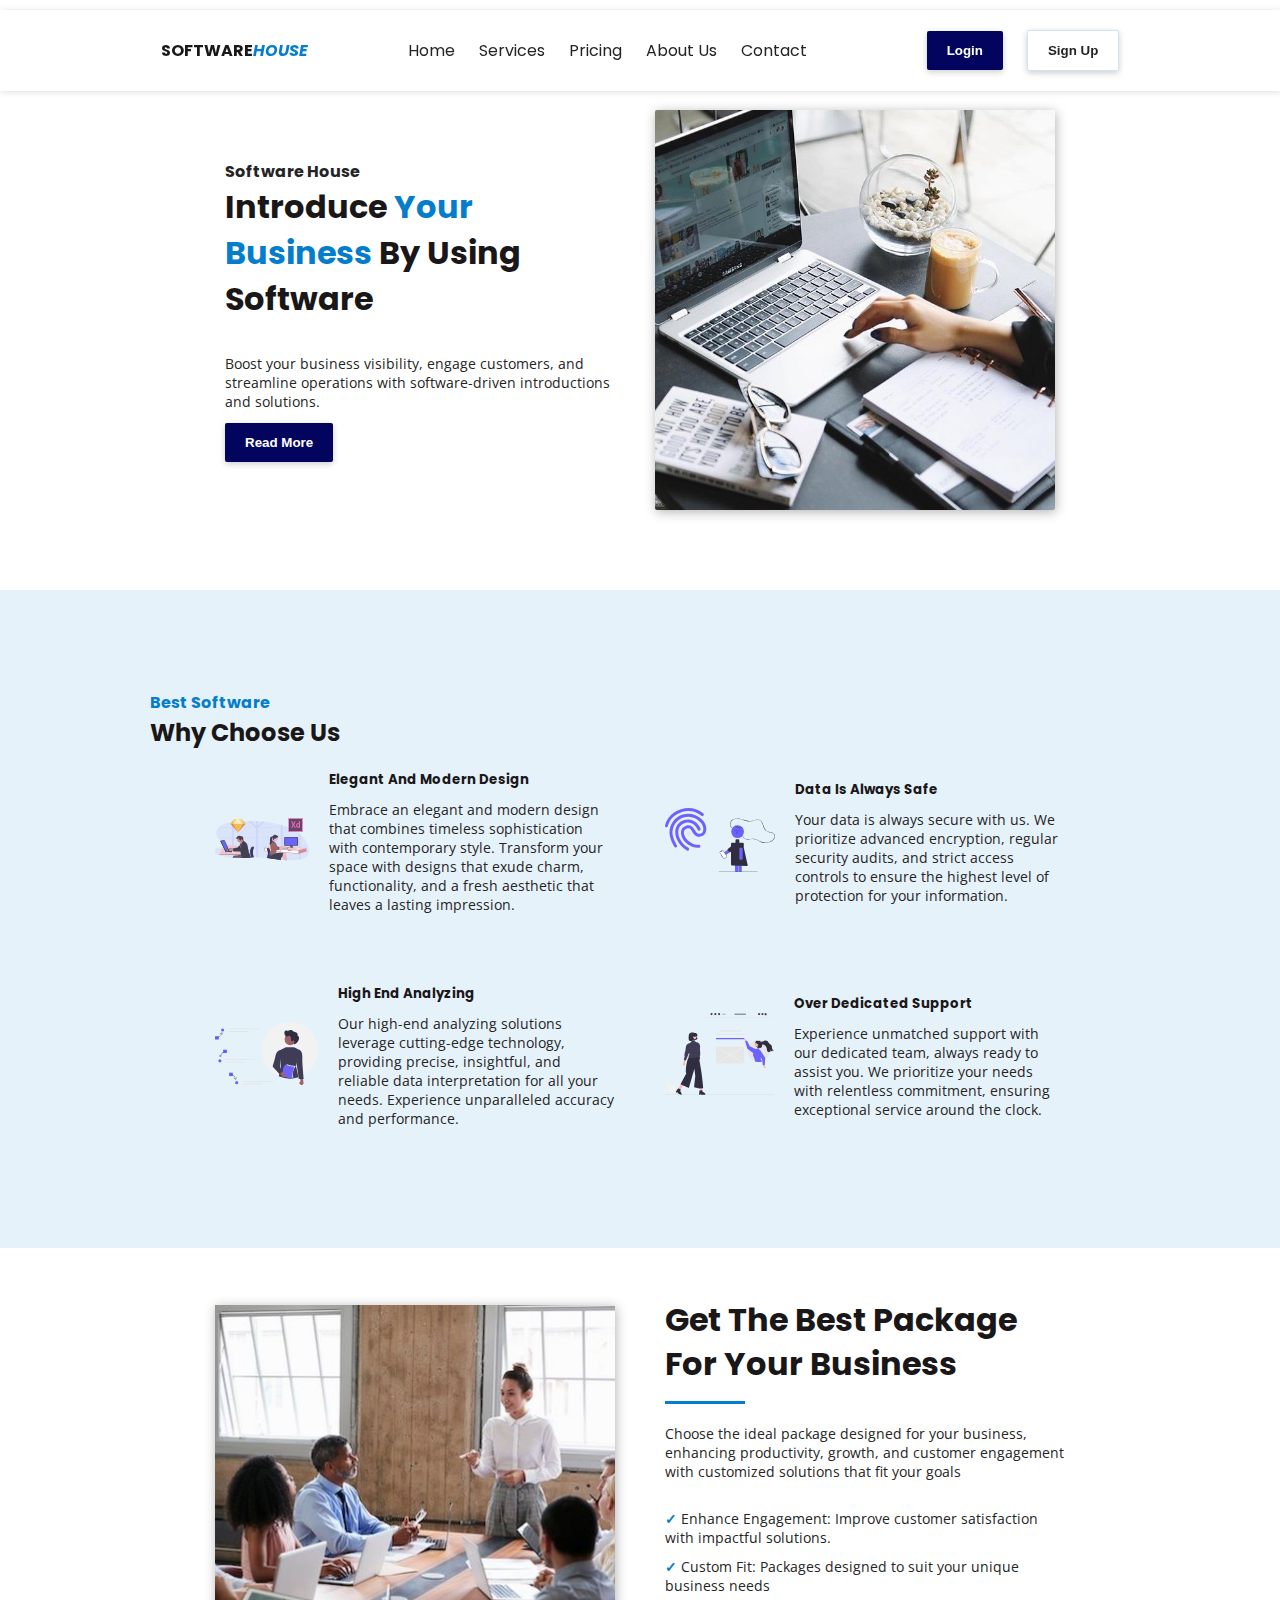
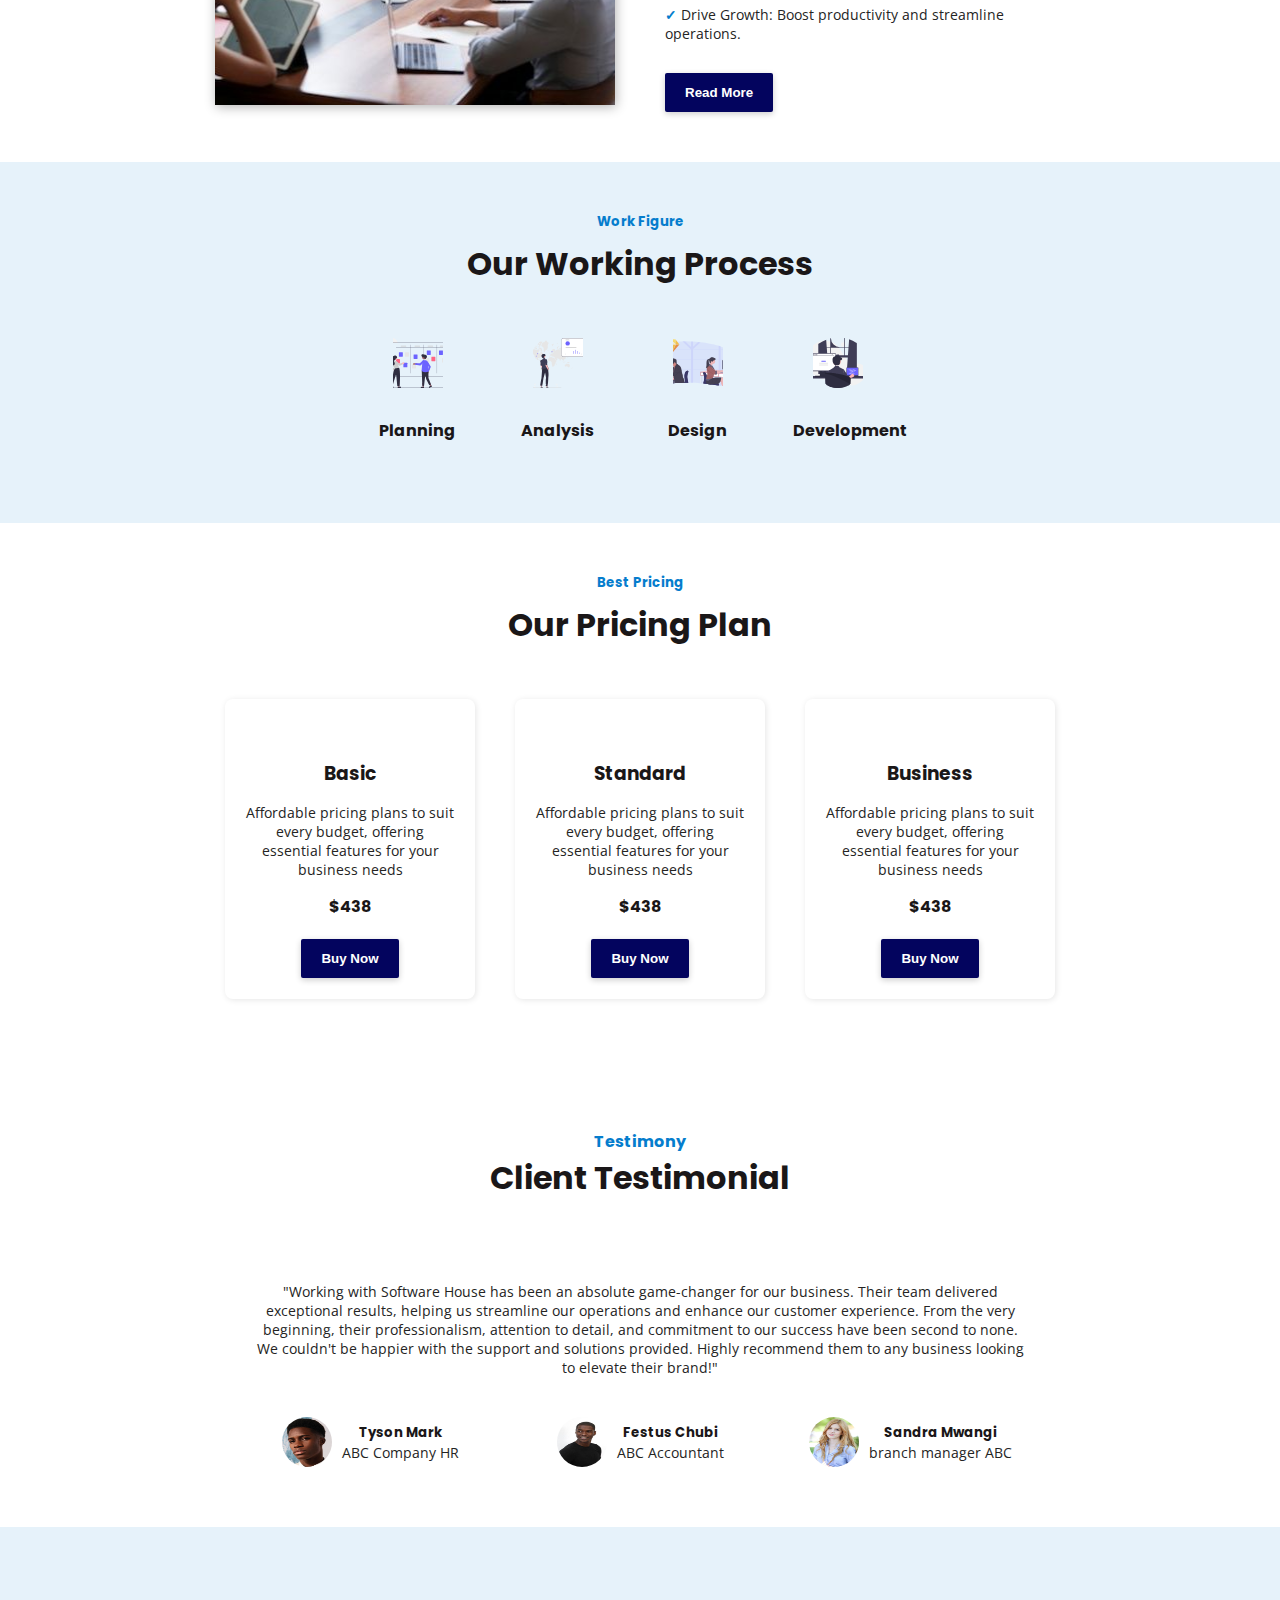
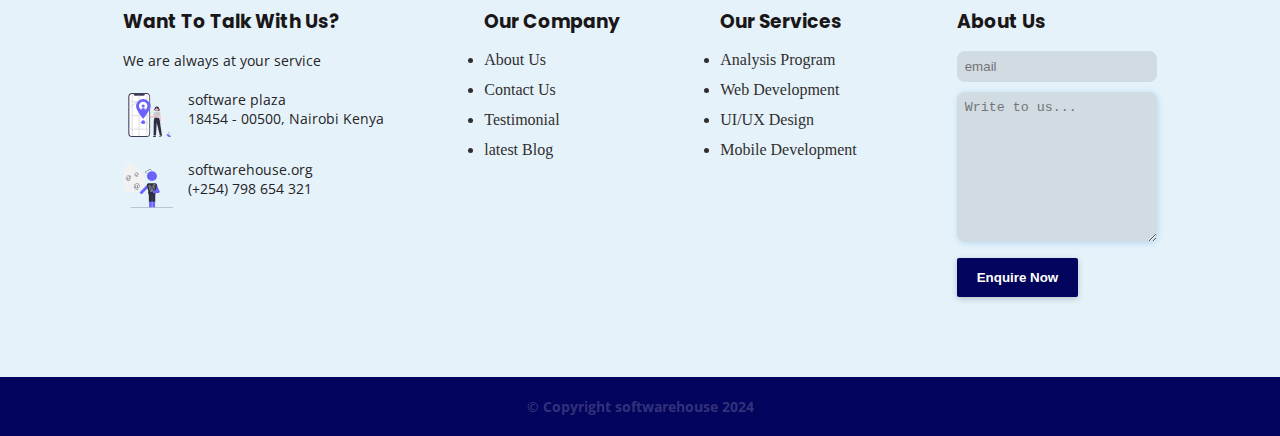
==== index.html @ 7b742cba "business landing page design" ====
<!DOCTYPE html>
<html lang="en">
<head>
    <meta charset="UTF-8">
    <meta name="viewport" content="width=device-width, initial-scale=1.0">
    <title>Business website</title>
    <link rel="stylesheet" href="styles.css">
    <source src="./javascript.js" defer type="">

</head>
<body>
    <!-- hero section -->

     <section>
        <div class="hero">
            <header>
                <div class="logo">
                    <h4>software<span>house</span></h4>
                </div>
                <nav>
                    <ul>
                        <li><a href="index.html">home</a></li>
                        <li><a href="services.html">services</a></li>
                        <li><a href="pricing.html">pricing</a></li>
                        <li><a href="about.html">about us</a></li>
                        <li><a href="contact.html">contact</a></li>
                    </ul>
                </nav>
                <div class="register-btn">
                    <button class="login">login</button>
                    <button class="signup">sign up</button>
                </div>
             </header>
            <div class="hero-content">
                <div class="hero-text">
                    <h4>software house</h4>
                    <h1>introduce <span>your business</span> by using software</h1>
                    <p>Boost your business visibility, engage customers, and streamline operations with software-driven introductions and solutions.</p>
                    <button id="hero-btn">Read more</button>

                </div>
                <div class="hero-image">
                    <img src="./images/download (6).jpg" alt="">
                </div>
            </div>
        </div>
     </section>
     <!-- section two -->
      <section>
        <div class="best-softwares">
            <h4>best software</h4>
            <h2>why choose us</h2>
            <div class="services">
                <div class="service-card">
                    <div class="service-card-icon">
                      <img src="./images/undraw_design_tools_-42-tf.svg" alt="">  
                    </div>
                    <div class="service-card-text">
                        <h5>elegant and modern design</h5>
                        <p>Embrace an elegant and modern design that combines timeless sophistication with contemporary style. Transform your space with designs that exude charm, functionality, and a fresh aesthetic that leaves a lasting impression.</p>
                    </div>
                </div>

                <div class="service-card">
                    <div class="service-card-icon">
                        <img src="./images/undraw_fingerprint_re_uf3f.svg" alt="">
                    </div>
                    <div class="service-card-text">
                        <h5>data is always safe</h5>
                        <p>Your data is always secure with us. We prioritize advanced encryption, regular security audits, and strict access controls to ensure the highest level of protection for your information.</p>
                    </div>
                </div>

                <div class="service-card">
                    <div class="service-card-icon">
                        <img src="./images/undraw_detailed_analysis_re_tk6j.svg" alt="">
                    </div>
                    <div class="service-card-text">
                        <h5>high end analyzing</h5>
                        <p>Our high-end analyzing solutions leverage cutting-edge technology, providing precise, insightful, and reliable data interpretation for all your needs. Experience unparalleled accuracy and performance.</p>
                    </div>
                </div>

                <div class="service-card">
                    <div class="service-card-icon">
                        <img src="./images/undraw_instant_support_re_s7un.svg" alt="">
                    </div>
                    <div class="service-card-text">
                        <h5>over dedicated support</h5>
                        <p>Experience unmatched support with our dedicated team, always ready to assist you. We prioritize your needs with relentless commitment, ensuring exceptional service around the clock.</p>
                    </div>
                </div>

                
            </div>
        </div>
      </section>
<!-- section three -->
 <section>
    <div class="packages">
        <div class="packages-image">
            <img src="./images/download (4).jpg" alt="">
        </div>
        <div class="package-content">
            <h1>get the best package for your business</h1>
            <div class="line"></div>
            <p>Choose the ideal package designed for your business, enhancing productivity, growth, and customer engagement with customized solutions that fit your goals</p><br>
            <p> <span>&#10003;</span> Enhance Engagement: Improve customer satisfaction with impactful solutions.</p>
            <p> <span>&#10003;</span> Custom Fit: Packages designed to suit your unique business needs</p>
            <p> <span>&#10003;</span> Drive Growth: Boost productivity and streamline operations.</p>
            <button id="hero-btn"class="packages-btn">Read more</button>
        </div>
    </div>
 </section>
 <!-- section four -->
  <section>
    <div class="work">
        <h5>work figure</h5>
        <h1>our working process</h1>
        <div class="work-process-steps">
            <div class="process1">
                <div class="process-img">
                    <img src="./images/undraw_scrum_board_re_wk7v.svg" alt="">
                </div>
                <h4>planning</h4>
            </div>
            <div class="process1">
                <div class="process-img">
                    <img src="./images/undraw_real_time_analytics_re_yliv.svg"  alt="">
                </div>
                <h4>analysis</h4>
            </div>
            <div class="process1">
                <div class="process-img">
                    <img src="./images/undraw_design_tools_-42-tf.svg" alt="">
                </div>
                <h4>design</h4>
            </div>
            <div class="process1">
                <div class="process-img">
                    <img src="./images/undraw_programming_re_kg9v.svg" alt="">
                </div>
                <h4>development</h4>
            </div>
            
        </div>
    </div>
  </section>
  <!-- section five -->
   <section id="pricing.html">
    <div class="price-plan">
        <h5>best pricing</h5>
        <h1>our pricing plan</h1>
        <div class="price-cards-container">
            <div class="card-content">
                <div class="price-card">
                    <h3>basic</h3>
                    <p>Affordable pricing plans to suit every budget, offering essential features for your business needs</p>
                    <h4>$438</h4>
                    <button id="hero-btn"class="price-btn">buy now</button>
                </div>
                <div class="price-card">
                    <h3>standard</h3>
                    <p>Affordable pricing plans to suit every budget, offering essential features for your business needs</p>
                    <h4>$438</h4>
                    <button id="hero-btn"class="price-btn">buy now</button>
                </div>
                <div class="price-card">
                    <h3>business</h3>
                    <p>Affordable pricing plans to suit every budget, offering essential features for your business needs</p>
                    <h4>$438</h4>
                    <button id="hero-btn"class="price-btn">buy now</button>
                </div>
            
            </div>
            
        </div>        
    </div>
   </section>
   <!-- testimonial section -->
    <section>
        <div class="testimonial-container">
            <h4>testimony</h4>
            <h1>client testimonial</h1>
            <div class="testimonial-content">
                <div class="testimonial-content-text">
                    <p>"Working with Software House has been an absolute game-changer for our business. Their team delivered exceptional results, helping us streamline our operations and enhance our customer experience. From the very beginning, their professionalism, attention to detail, and commitment to our success have been second to none. We couldn't be happier with the support and solutions provided. Highly recommend them to any business looking to elevate their brand!"</p>
                </div>
            </div>
            
            <div class="clients">
                <div class="client-info">
                    <div class="client-image">
                        <img src="./images/Straus Inspiration.jpg" alt="">
                    </div>
                    <div class="client-info-text">
                        <h5>tyson mark</h5>
                    <p>ABC Company HR</p>
                    </div>
                </div>

                <div class="client-info">
                    <div class="client-image">
                        <img src="./images/Jasper Lovell.jpg" alt="">
                    </div>
                    <div class="client-info-text">
                        <h5>festus chubi</h5>
                    <p>ABC Accountant</p>
                    </div>
                </div>

                <div class="client-info">
                    <div class="client-image">
                        <img src="./images/Photographer captures portraits of more than 130 redheads.jpg" alt="">
                    </div>
                    <div class="client-info-text">
                        <h5>Sandra mwangi</h5>
                    <p>branch manager ABC</p>
                    </div>
                </div>
            </div>
        </div>
    </section>
    <!-- footer -->
     <section>
        <div class="footer">
            <div class="footer-contact">
                <h3>want to talk with us?</h3>
                <p>We are always at your service</p>
                <div class="footer-icon">
                    <div class="icon-img">
                        <img src="./images/undraw_my_location_re_r52x.svg" alt="">
                    </div>
                    <div class="icon-text">
                        <p>software plaza</p>
                    <p>18454 - 00500, Nairobi Kenya</p>
                    </div>
                </div>
                <div class="footer-icon">
                    <div class="icon-img">
                        <img src="./images/undraw_email_capture_re_b5ys.svg" alt="">
                    </div>
                    <div class="icon-text">
                        <p>softwarehouse.org</p>
                    <p>(+254) 798 654 321</p>
                    </div>
                </div>
            </div>

            <div class="company">
                <h3>Our Company</h3>
                <li>About Us</li>
                <li>Contact Us</li>
                <li>Testimonial</li>
                <li>latest Blog</li>
            </div>
            <div class="footer-services">
                <h3>our services</h3>
                <li>Analysis Program</li>
                <li>Web Development</li>
                <li>UI/UX Design</li>
                <li>Mobile Development</li>
            </div>
            <div class="footer-about">
                <h3>About Us</h3>
                <input type="email" name="email" id="" placeholder="email"><br>
                <textarea name="message" id="message" cols="4" placeholder="Write to us..."></textarea><br>
                <button class="footer-btn">enquire now</button>
            </div>
        </div>
        <div class="copy-right">
            <p>&#169; Copyright softwarehouse 2024</p>
        </div>
     </section>
</body>
</html>
---- styles.css ----
@import url('https://fonts.googleapis.com/css2?family=Kumbh+Sans:wght@100..900&family=League+Gothic&family=Poppins:ital,wght@0,100;0,200;0,300;0,400;0,500;0,600;0,700;0,800;0,900;1,100;1,200;1,300;1,400;1,500;1,600;1,700;1,800;1,900&display=swap');
@import url('https://fonts.googleapis.com/css2?family=Kumbh+Sans:wght@100..900&family=League+Gothic&family=Open+Sans:ital,wght@0,300..800;1,300..800&family=Poppins:ital,wght@0,100;0,200;0,300;0,400;0,500;0,600;0,700;0,800;0,900;1,100;1,200;1,300;1,400;1,500;1,600;1,700;1,800;1,900&display=swap');
*{
    margin: 0;
    padding: 0;
    box-sizing: border-box;
    scroll-behavior: smooth;
}
h1, h2, h3, h4, h5, h6{
    font-family: "Poppins", sans-serif;
    color: #1a1718;
    text-transform: capitalize;
    /* color: #057dcd; */
}
button{
    background-color: #03045e;
    cursor: pointer;
}
p{
    font-family: "Open Sans", sans-serif;
    color: #242424;
    font-size: 14px;
}
header{
    width: 100%;
    background-color:white;
    display: flex;
    align-items: center;
    justify-content: center;
    gap: 100px;
    padding: 20px 0;
    box-shadow: 1px 1px 6px rgba(141, 141, 143, 0.3);
    position: fixed;
}
nav ul li{
    list-style-type:none;
    display: inline-block;
    margin-right: 20px;
    cursor: pointer;
}
nav ul li a{
    text-decoration: none;
    text-transform: capitalize;
    /* font-weight: bold; */
    font-family: "Poppins", sans-serif;
    color: #242424;
    position: relative;
}
nav a::after{
    content: "";
    width: 0;
    height: 2px;
    background-color: #057dcd;
    position: absolute;
    left: 0;
    bottom: -2px;
}
nav ul li a:hover::after{
    width: 100%;
    transition: all .2s ease-in-out;
}

.logo h4{
    text-transform: uppercase;
}
.logo span{
    font-style: italic;
}
.login{
    margin-right: 20px;
}
.signup{
    background: transparent;
    color: #242424;
    border: 1px solid rgba(5, 125, 205,.2);
}
.signup:hover{
    color: whitesmoke;
}
.hero{
    width: 100%;
    padding-top: 10px;
    padding-bottom: 30px;
}
.hero-content{
    display: flex;
    align-items: center;
    justify-content: center;
    gap: 30px;
    flex-wrap: wrap;
    margin-top: 100px;
    /* border: 2px solid red; */
}
.hero-text{
    width: 400px;
}
.hero-image{
    width: 400px;
    height: 400px;
    border-radius: 2px;
    box-shadow: 1px 2px 12px rgba(0,0,0,.3);
}
.hero-image img{
    width: 100%;
    height: 100%;
    object-fit: cover;
    display: block;
    border-radius: 2px;
}
.hero-text h4{
    text-transform: capitalize;
    font-weight: bold;
    color: #242424;
}
.hero-text h1{
    font-size: 32px;
    margin-bottom: 32px;
    line-height: 46px;
}
.hero-text p{
    margin-bottom: 12px;
    
}
button{
    padding: 12px 20px;
    border: none;
    color: white;
    font-weight: bold;
    text-transform: capitalize;
    border-radius: 2px;
    box-shadow: 0px 2px 6px rgba(0,0,0,.2);
    transition: all .4s ease-out;
}
button:hover{
    background-color: #060892;
}
.best-softwares{
    width: 100%;
    padding: 100px 0;
    margin: 50px 0;
    /* border: 2px solid red; */
    background-color:rgba(5, 125, 205,.1);
    
}
.best-softwares h4{
    color: #057dcd;
    margin-left: 150px;
}
.best-softwares h2{
    margin-left: 150px;
}
.services{
    margin-top: 20px;
    display: flex;
    align-items: center;
    justify-content: center;
    flex-wrap: wrap;
    gap: 50px;
}
.service-card-icon{
    width: 500px;

}
.service-card-icon img{
    width: 100%;
}
.service-card{
    display: flex;
    align-items:center;
    justify-content: center;
    gap: 20px;
    width: 400px;
    margin-bottom: 20px;
}
.service-card-text h5{
    margin-bottom: 10px;
} 
.packages{
    display: flex;
    align-items: center;
    justify-content: center;
    gap: 50px;
    flex-wrap: wrap;
    margin-top: 50px;
    padding-bottom: 50px;
}
.packages-image{
    width: 400px;
    height: 400px;
    border-radius: 2px;
    box-shadow: 1px 2px 12px rgba(0,0,0,.3);
}
.packages-image img{
    width: 100%;
    height: 100%;
    object-fit: cover;
}
.package-content{
    width: 400px;
}
.package-content h1{
    font-size: 32px;
    line-height: 44px;
    margin-bottom: 15px;
}
.line{
    width: 20%;
    height: 3px;
    background-color: #057dcd;
    margin-bottom: 20px;
}
.package-content p{
    margin-bottom: 10px;
}
span{
    color: #057dcd;
    font-weight: bold;
}
.packages-btn{
    margin-top: 20px;
}
.work{
    width: 100%;
    text-align: center;
    background-color:rgba(5, 125, 205,.1);
    padding: 50px 0;
    
}
.work h5{
    color: #057dcd;
    margin-bottom: 8px;
    
}
.process-img{
    width: 90px;
    height: 90px;
    /* border: 2px solid #057dcd; */
    border-radius: 50%;
    margin-bottom: 10px;
}
.process-img img{
    width: 100%;
    height: 100%;
    object-fit: cover;
    padding: 20px;
}   
.work-process-steps{
    display: flex;
    align-items: center;
    justify-content: center;
    gap: 50px;
    padding: 30px 0;
}
.price-plan{
    width: 100%;
     /* border: 2px solid #057dcd; */
    padding: 50px 0;
    text-align: center

}
.price-plan h5{
    color: #057dcd;
    margin-bottom: 8px;
}
.price-card{
    /* border: 2px solid red; */
    width: 250px;
    height: 300px;
    padding: 60px 20px;
    box-shadow: 1px 1px 6px rgba(0,0,0,.1);
    border-radius: 8px;
    cursor: pointer;
}
.price-card p{
    margin: 15px 0;
}
.price-card button{
    margin-top: 20px;
}
.card-content{
    display: flex;
    align-items: center;
    justify-content: center;
    gap: 40px;
    margin-top: 50px;
    flex-wrap: wrap;
}
.price-card:hover{
    box-shadow: 1px 1px 6px rgba(52, 164, 238,.3);
    transform: scale(1.1);
    transition: all .2s ease-in-out;
}

.testimonial-container{
    text-align: center;
    padding-top: 80px;
    margin-bottom: 50px;
}
.testimonial-content{
    display: flex;
    align-items: center;
    justify-content: center;
    margin-top: 50px;
    /* border: 2px solid red; */
}
.testimonial-content-text{
    width: 60%;
    padding: 30px 0;
}
.client-image{
    width: 50px;
    height: 50px;
    border-radius: 50%;
    /* border: 2px solid red; */
}
.client-image img{
    width: 100%;
    height: 100%;
    border-radius: 50%;
}
.client-info{
    width: 250px;
    display: flex;
    align-items: center;
    justify-content: center;
    gap: 10px;
    padding: 10px;
    cursor: pointer;
}
.client-info-text p{
    font-size: 14px;
}
.clients{
    display: flex;
    align-items: center;
    justify-content: center;
    gap: 20px;
}
.testimonial-container h4{
    color: #057dcd;
}

.icon-img{
    width: 50px;
    height: 50px;
}
.icon-img img{
    width: 100%;
    height: 100%;
}
.footer-icon{
    display: flex;
    align-items: start;
    gap: 15px;
    margin-top: 20px;
}
.footer{
    display: flex;
    justify-content: center;
    gap: 100px;
    margin-top: 50px;
    background-color:rgba(5, 125, 205,.1);
    padding: 80px 0;
    flex-wrap: wrap;
}
.copy-right{
    width: 100%;
    padding: 20px;
    display: flex;
    align-items: center;
    justify-content: center;
    background-color: #03045e;
    
}
.copy-right p{
    color: rgb(245, 245, 245,.2);
    font-weight: bold;
}
.footer h3{
    margin-bottom: 15px;
}
.footer-about input{
    padding: 8px;
    width: 200px;
    margin-bottom: 10px;
    background-color: rgba(17, 17, 17,.1);
    border: none;
    border-radius: 8px;
}
.footer-about textarea{
    width: 200px;
    height: 150px;
    border-radius: 8px;
    background-color: rgba(17, 17, 17,.1);
    box-shadow: 1px 1px 6px rgba(52, 164, 238,.3);
    border: none;
    padding: 8px;
    margin-bottom: 12px;
}
.footer li{
    color: #302f2f;
    margin-bottom: 12px;
}
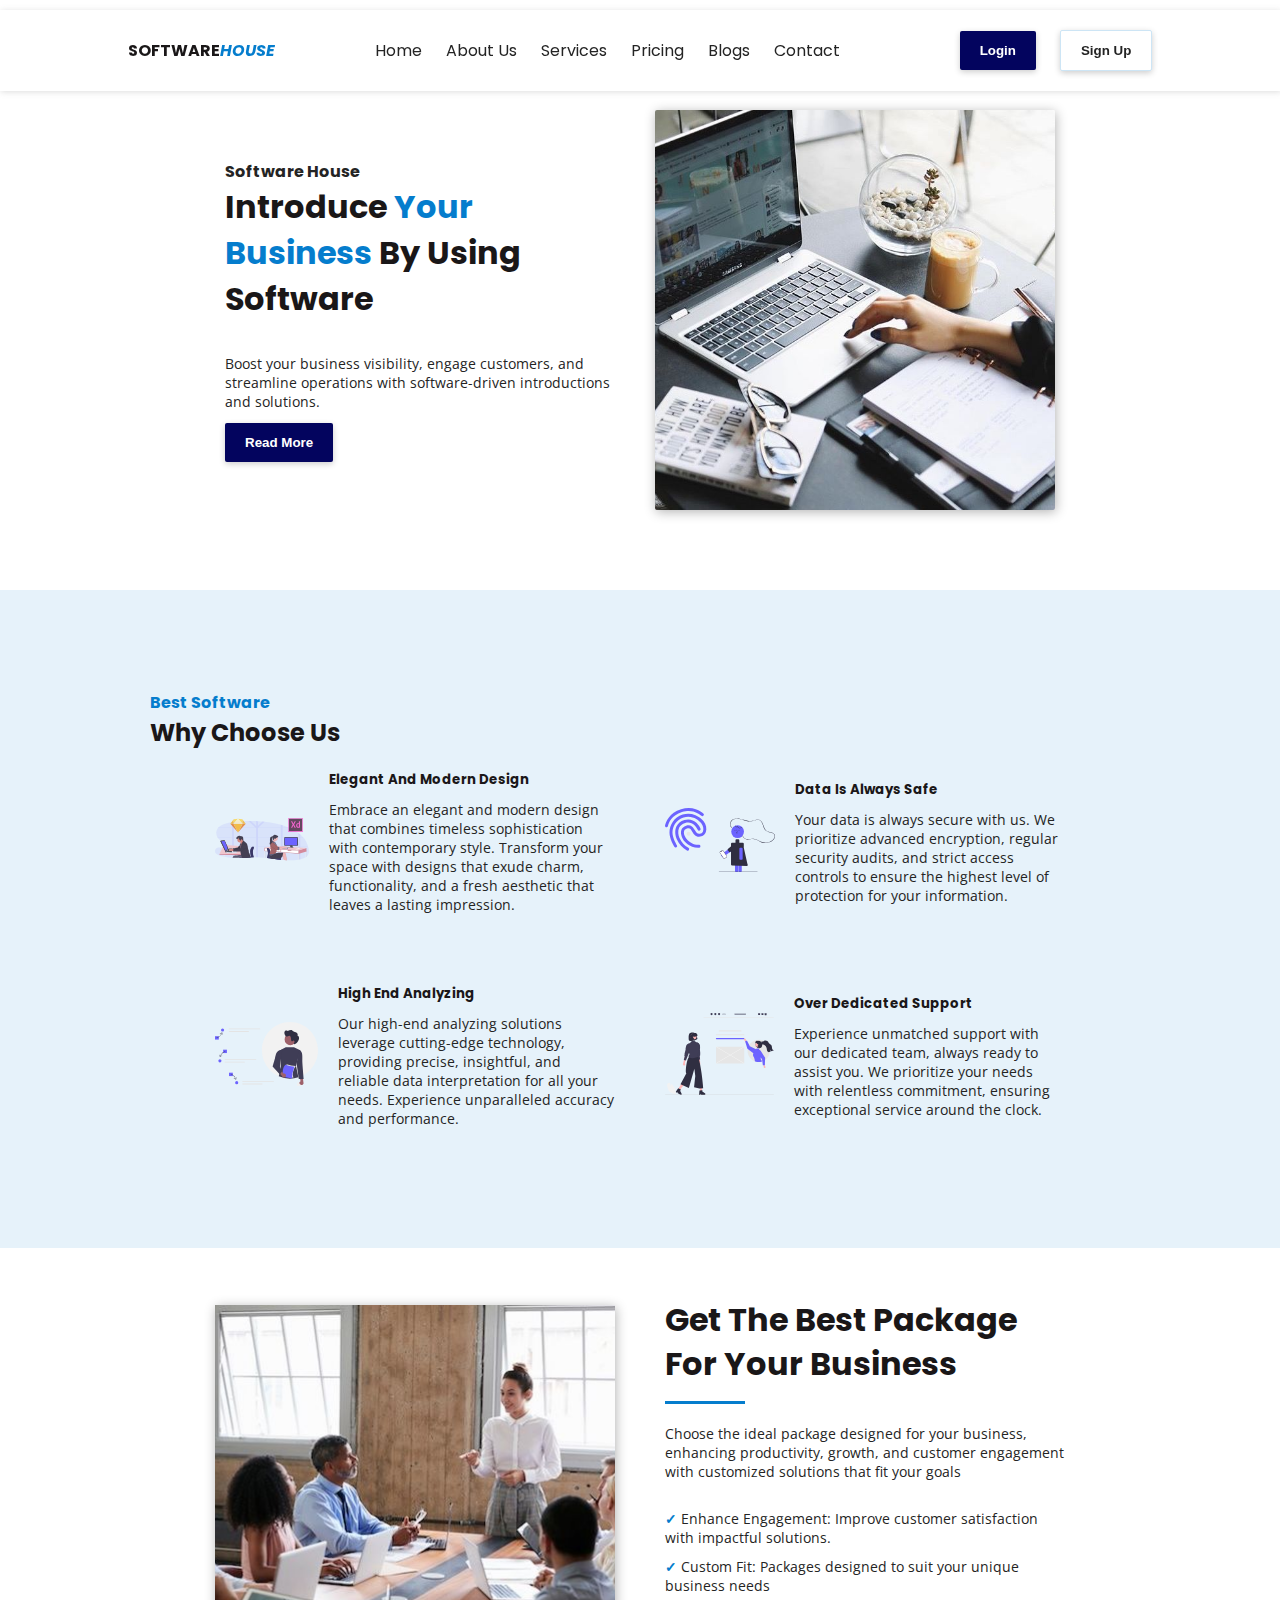
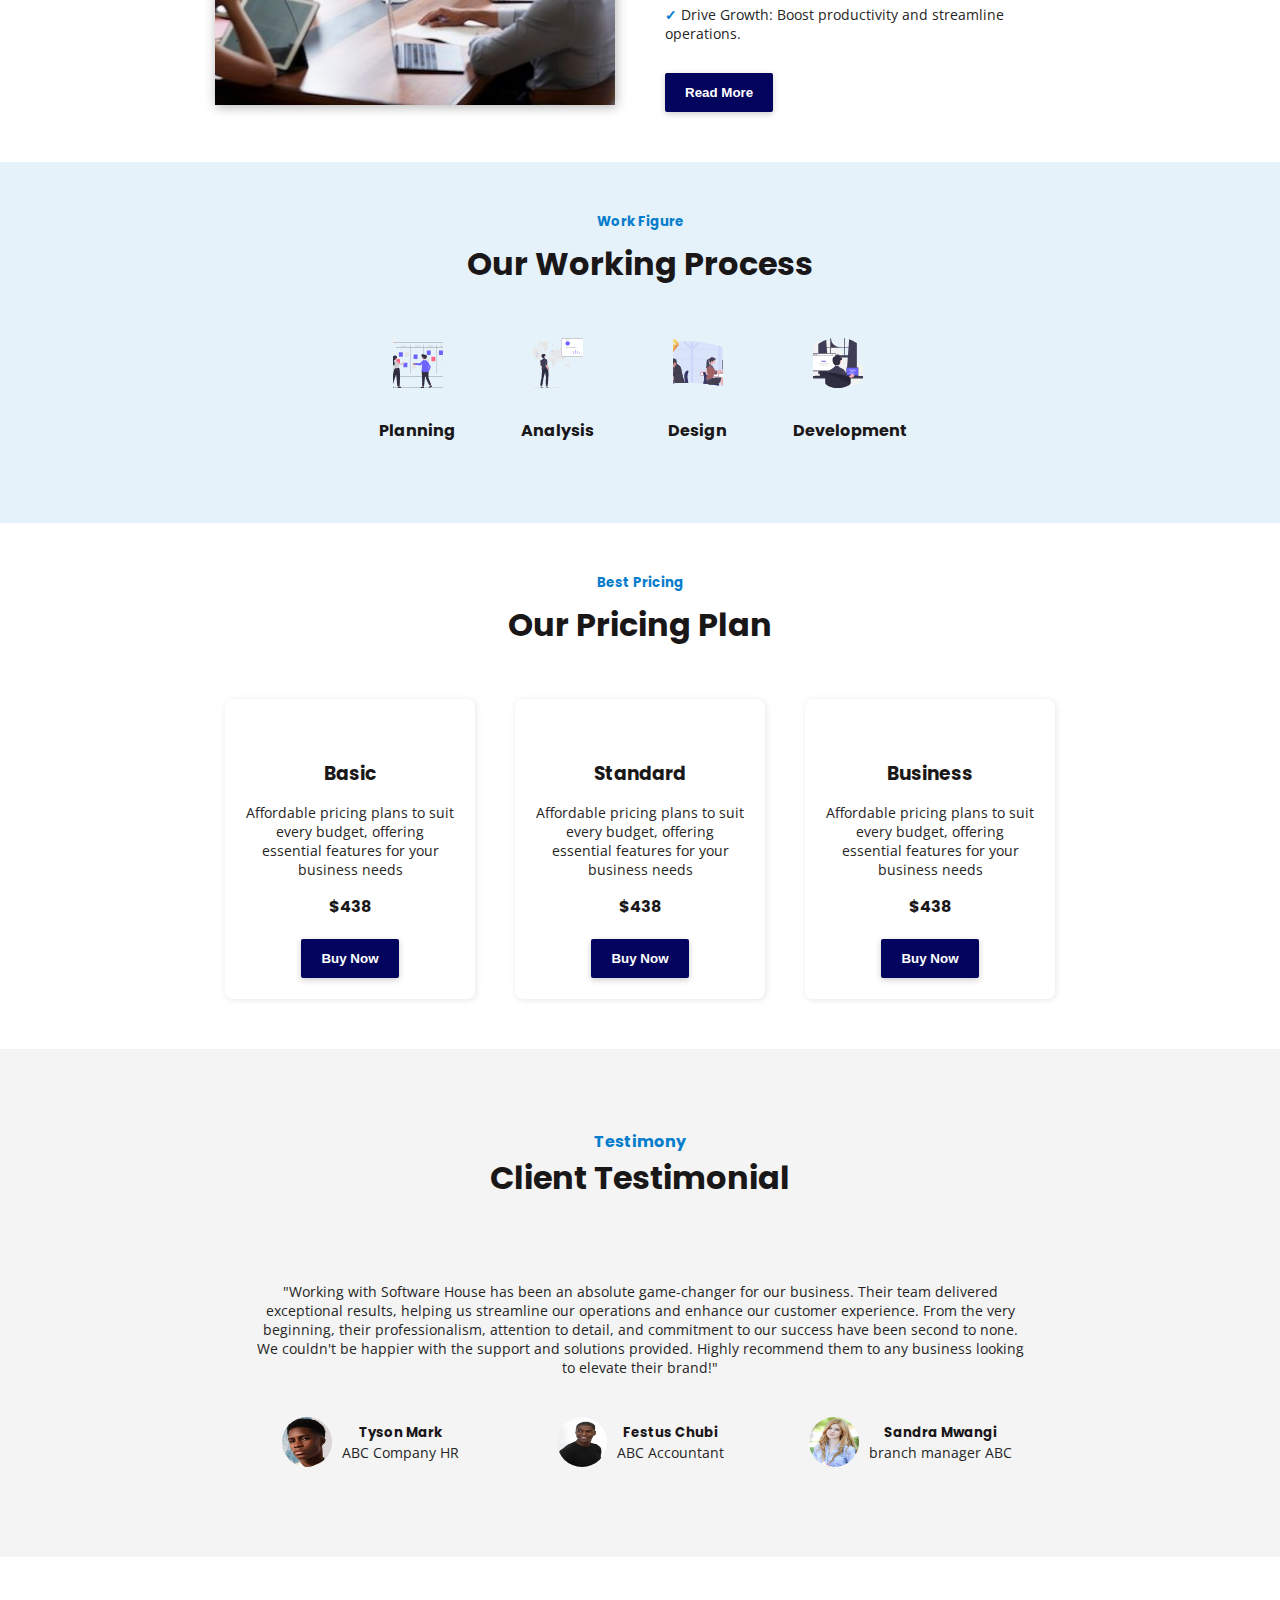
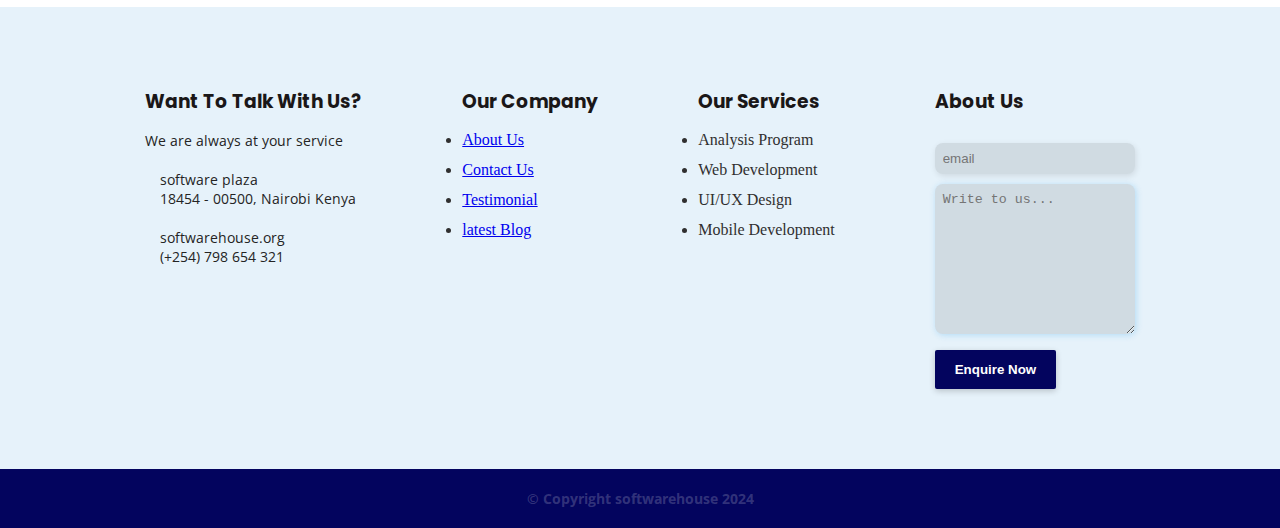
==== commit c990371b: "added a contact page and also a blog page" ====
--- a/index.html
+++ b/index.html
@@ -6,6 +6,7 @@
     <title>Business website</title>
     <link rel="stylesheet" href="styles.css">
     <source src="./javascript.js" defer type="">
+    <link rel="stylesheet" href="https://cdnjs.cloudflare.com/ajax/libs/font-awesome/6.6.0/css/all.min.css" integrity="sha512-Kc323vGBEqzTmouAECnVceyQqyqdsSiqLQISBL29aUW4U/M7pSPA/gEUZQqv1cwx4OnYxTxve5UMg5GT6L4JJg==" crossorigin="anonymous" referrerpolicy="no-referrer" />
 
 </head>
 <body>
@@ -20,9 +21,10 @@
                 <nav>
                     <ul>
                         <li><a href="index.html">home</a></li>
+                        <li><a href="about.html">about us</a></li>
                         <li><a href="services.html">services</a></li>
                         <li><a href="pricing.html">pricing</a></li>
-                        <li><a href="about.html">about us</a></li>
+                        <li><a href="blog.html">blogs</a></li>
                         <li><a href="contact.html">contact</a></li>
                     </ul>
                 </nav>
@@ -228,18 +230,14 @@
                 <h3>want to talk with us?</h3>
                 <p>We are always at your service</p>
                 <div class="footer-icon">
-                    <div class="icon-img">
-                        <img src="./images/undraw_my_location_re_r52x.svg" alt="">
-                    </div>
+                    <i class="fa-solid fa-location-dot"></i>
                     <div class="icon-text">
                         <p>software plaza</p>
                     <p>18454 - 00500, Nairobi Kenya</p>
                     </div>
                 </div>
                 <div class="footer-icon">
-                    <div class="icon-img">
-                        <img src="./images/undraw_email_capture_re_b5ys.svg" alt="">
-                    </div>
+                    <i class="fa-solid fa-phone"></i>
                     <div class="icon-text">
                         <p>softwarehouse.org</p>
                     <p>(+254) 798 654 321</p>
@@ -249,10 +247,10 @@
 
             <div class="company">
                 <h3>Our Company</h3>
-                <li>About Us</li>
-                <li>Contact Us</li>
-                <li>Testimonial</li>
-                <li>latest Blog</li>
+                <li><a href="about.html">About Us</a></li>
+                <li><a href="contact.html">Contact Us</a></li>
+                <li><a href="#">Testimonial</a></li>
+                <li><a href="blog.html">latest Blog</a></li>
             </div>
             <div class="footer-services">
                 <h3>our services</h3>
--- a/styles.css
+++ b/styles.css
@@ -293,15 +293,17 @@
 
 .testimonial-container{
     text-align: center;
-    padding-top: 80px;
+    padding: 80px 0;
     margin-bottom: 50px;
+     /* border: 2px solid red; */
+     background-color: #f4f4f4;
 }
 .testimonial-content{
     display: flex;
     align-items: center;
     justify-content: center;
     margin-top: 50px;
-    /* border: 2px solid red; */
+   
 }
 .testimonial-content-text{
     width: 60%;
@@ -335,19 +337,12 @@
     align-items: center;
     justify-content: center;
     gap: 20px;
+
 }
 .testimonial-container h4{
     color: #057dcd;
 }
 
-.icon-img{
-    width: 50px;
-    height: 50px;
-}
-.icon-img img{
-    width: 100%;
-    height: 100%;
-}
 .footer-icon{
     display: flex;
     align-items: start;
@@ -358,7 +353,6 @@
     display: flex;
     justify-content: center;
     gap: 100px;
-    margin-top: 50px;
     background-color:rgba(5, 125, 205,.1);
     padding: 80px 0;
     flex-wrap: wrap;
@@ -400,4 +394,161 @@
 .footer li{
     color: #302f2f;
     margin-bottom: 12px;
+}
+
+
+/* contact page styling */
+.contact, .blog{
+    width: 100%;
+    height: 300px;
+    text-align: center;
+    padding-top: 150px;
+    background: linear-gradient(rgba(0,0,0,.6),rgba(0,0,0,.9)),url(./images/download\ \(6\).jpg) no-repeat;
+    background-position: center;
+    background-size: cover;
+}
+.contact h1, .blog h1{
+    color: whitesmoke;
+    font-size: 48px;
+    text-transform: capitalize;
+}
+.contact-container{
+    display: flex;
+    align-items: center;
+    justify-content: center;
+    gap: 60px;
+    padding: 100px 0;
+}
+.contact-form{
+    width: 400px;
+    /* border: 2px solid red; */
+    padding: 20px;
+    background-color:rgba(52, 164, 238,.3);
+    border-radius: 8px;
+    box-shadow: 1px 2px 6px rgba(0,0,0,.1);
+}
+label{
+    text-transform: capitalize;
+    color: #302f2f;
+
+}
+input{
+    width: 100%;
+    padding: 8px 10px;
+    border-radius: 5px;
+    outline: none;
+    border: none;
+    box-shadow: 1px 2px 6px rgba(0,0,0,.1);
+    margin-top: 12px;
+    margin-bottom: 15px;
+}
+textarea{
+    width: 100%;
+    border: none;
+    border-radius: 8px;
+    padding: 8px 10px;
+    outline: none;
+
+}
+
+.contact-text{
+    width: 400px;
+    /* border: 2px solid red; */
+    padding: 20px;
+}
+.contact-text p{
+    margin-bottom: 15px;
+}
+.contact-icons{
+    display: flex;
+    align-items: center;
+    justify-content: center;
+    flex-wrap: wrap;
+    gap: 20px;
+}
+i{
+    color: #057dcd;
+    font-size: 20px;
+}
+.googlemap{
+    width: 100%;
+    height: 200px;
+    margin-top: 20px;
+}
+.googlemap img{
+    width: 100%;
+    height: 100%;
+    object-fit: cover;
+    display: block;
+    border-radius: 8px;
+}
+.contact-main-image{
+    width: 100%;
+    height: 300px;
+    padding: 100px;
+    /* text-align: center; */
+    display: flex;
+    align-items: center;
+    justify-content: center;
+    background: url(./images/pc.jpg) no-repeat;
+    background-position: center;
+    background-size: cover;
+}
+.contact-main-text{
+    text-align: center;
+}
+.contact-main-text h4{
+    color: whitesmoke;
+}
+.contact-main-text h1{
+    color: whitesmoke;
+    font-size: 36px;
+    margin-bottom: 12px;
+}
+.blog-container{
+    text-align: center;
+    padding: 50px 0px;
+}
+.blog-container p{
+    margin-bottom: 50px;
+}
+.blog-container h4{
+    color: #057dcd;
+}
+.blog-content{
+    display: flex;
+    align-items: center;
+    justify-content: center;
+    gap: 30px;
+    flex-wrap: wrap;
+}
+.blog-card{
+    /* border: 2px solid red; */
+    width: 300px;
+    box-shadow: 1px 2px 6px rgba(0,0,0,.1);
+    margin-bottom: 30px;
+    border-radius: 8px;
+
+}
+.blog-card h4{
+    color: #057dcd;
+}
+
+.blog-card-image{
+    width: 100%;
+    height: 200px;
+    border-radius: 8px;
+}
+.blog-card-image img{
+    width: 100%;
+    height: 100%;
+    border-radius: 8px 8px 0 0 ; 
+    object-fit: cover;
+    display: block;
+}
+.blog-card-text{
+    padding: 12px;
+}
+.blog-card-text p{
+    margin-bottom: 12px;
 }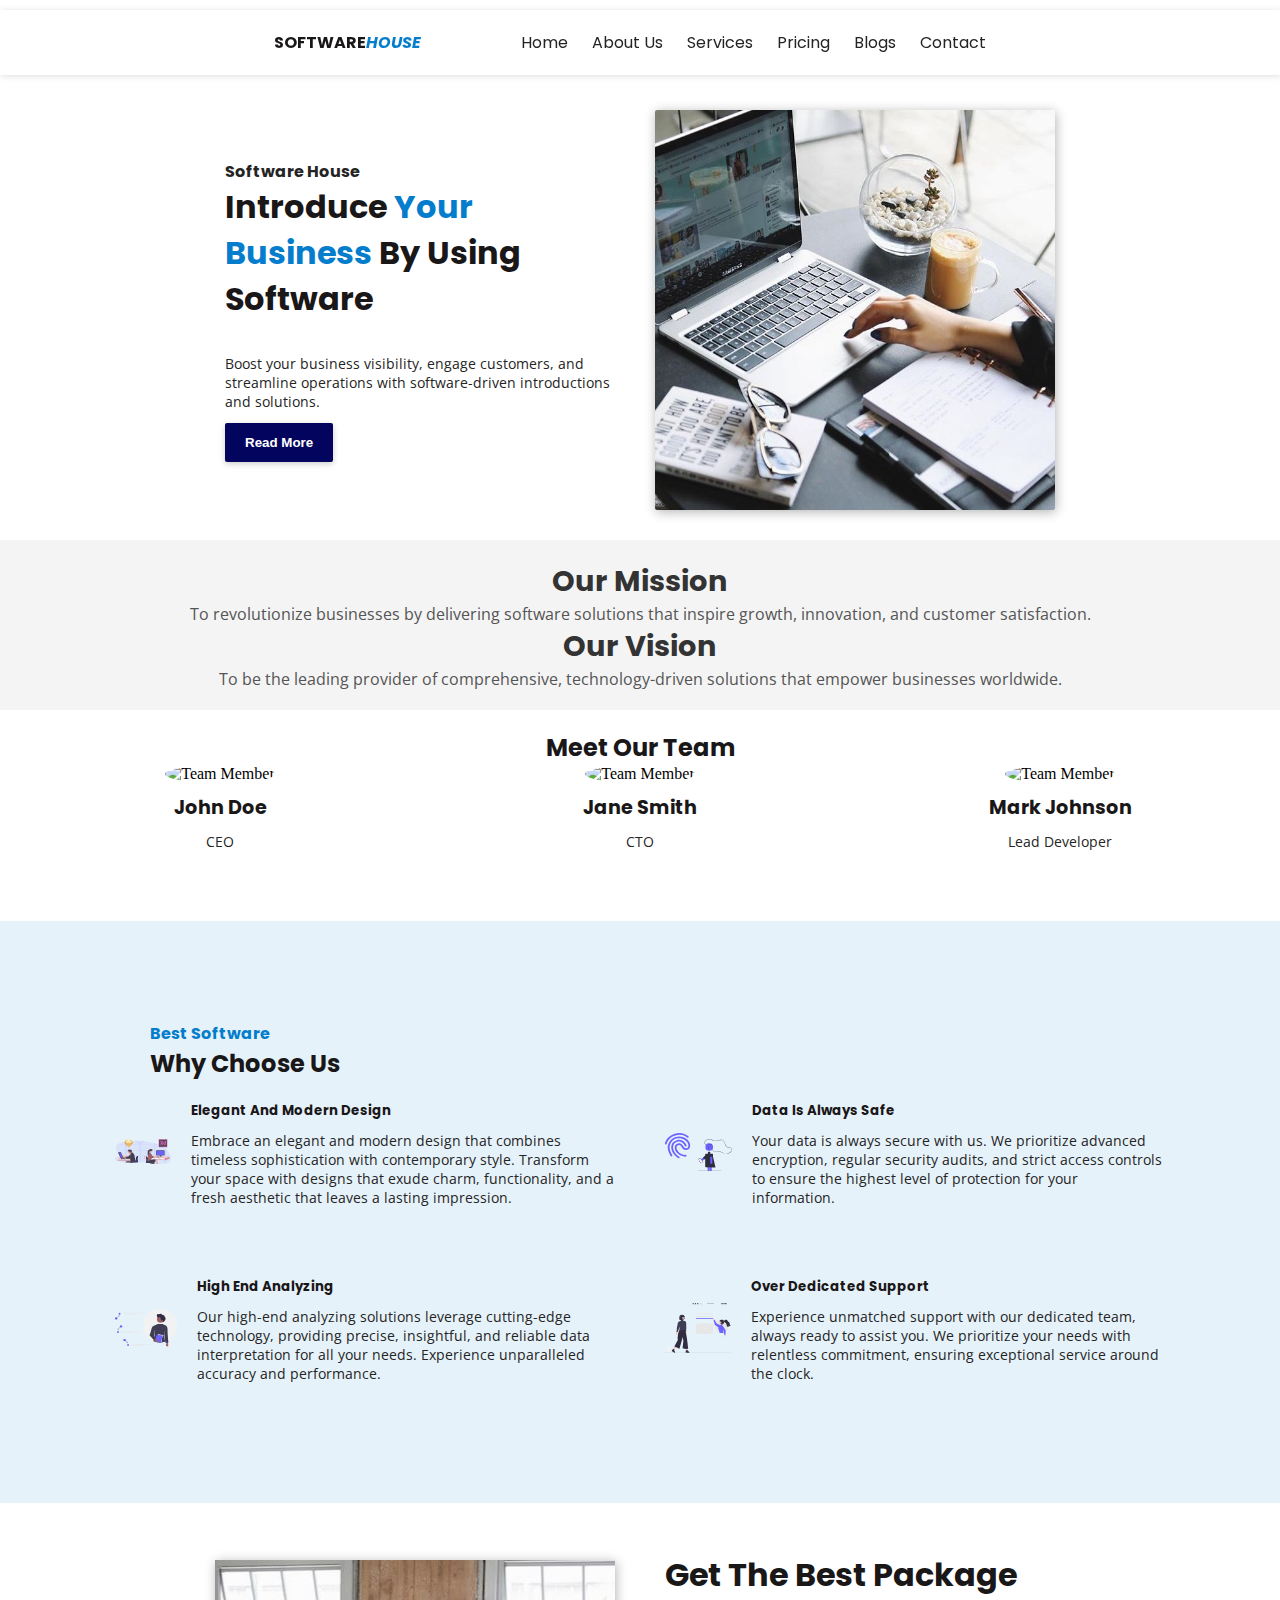
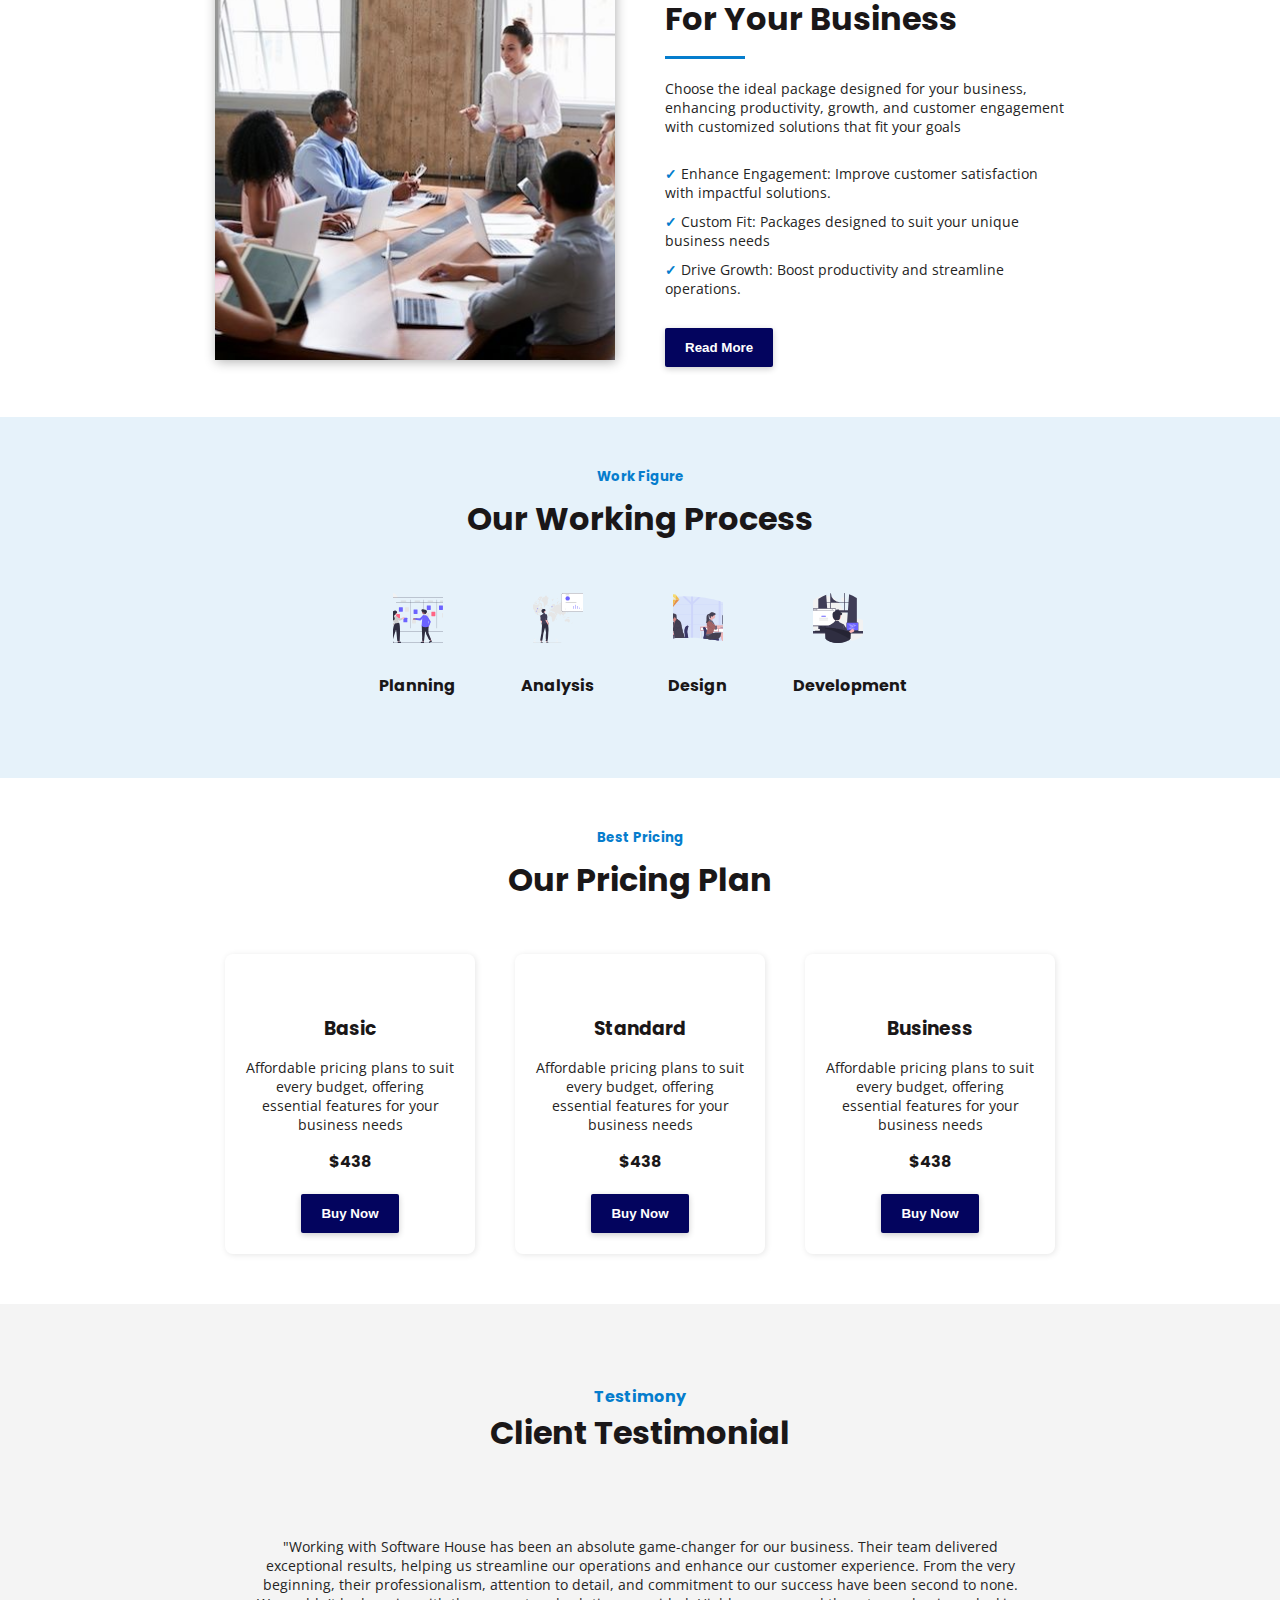
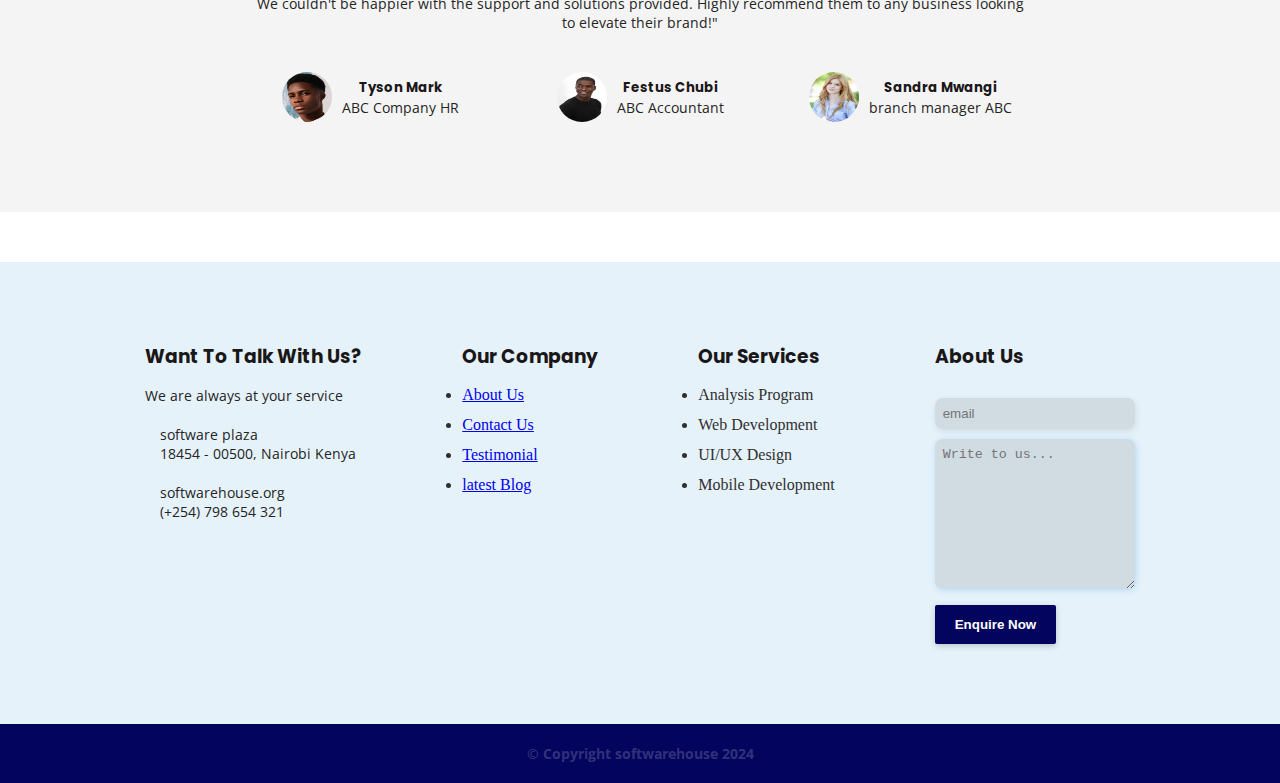
==== commit 517249f6: "developed additional pages" ====
--- a/index.html
+++ b/index.html
@@ -28,10 +28,6 @@
                         <li><a href="contact.html">contact</a></li>
                     </ul>
                 </nav>
-                <div class="register-btn">
-                    <button class="login">login</button>
-                    <button class="signup">sign up</button>
-                </div>
              </header>
             <div class="hero-content">
                 <div class="hero-text">
@@ -47,6 +43,39 @@
             </div>
         </div>
      </section>
+   
+
+<section class="about-details">
+    <div class="about-mission">
+        <h2>Our Mission</h2>
+        <p>To revolutionize businesses by delivering software solutions that inspire growth, innovation, and customer satisfaction.</p>
+    </div>
+    <div class="about-vision">
+        <h2>Our Vision</h2>
+        <p>To be the leading provider of comprehensive, technology-driven solutions that empower businesses worldwide.</p>
+    </div>
+</section>
+
+<section class="about-team">
+    <h2>Meet Our Team</h2>
+    <div class="team-grid">
+        <div class="team-member">
+            <img src="./images/team1.jpg" alt="Team Member">
+            <h3>John Doe</h3>
+            <p>CEO</p>
+        </div>
+        <div class="team-member">
+            <img src="./images/team2.jpg" alt="Team Member">
+            <h3>Jane Smith</h3>
+            <p>CTO</p>
+        </div>
+        <div class="team-member">
+            <img src="./images/team3.jpg" alt="Team Member">
+            <h3>Mark Johnson</h3>
+            <p>Lead Developer</p>
+        </div>
+    </div>
+</section>
      <!-- section two -->
       <section>
         <div class="best-softwares">
--- a/styles.css
+++ b/styles.css
@@ -65,17 +65,6 @@
 }
 .logo span{
     font-style: italic;
-}
-.login{
-    margin-right: 20px;
-}
-.signup{
-    background: transparent;
-    color: #242424;
-    border: 1px solid rgba(5, 125, 205,.2);
-}
-.signup:hover{
-    color: whitesmoke;
 }
 .hero{
     width: 100%;
@@ -149,7 +138,78 @@
 .best-softwares h2{
     margin-left: 150px;
 }
+/* About Hero Section */
+.about-content {
+    width: 100%;
+    text-align: center;
+    background: url('./images/pc.jpg') no-repeat center center/cover;
+    background-attachment: fixed;
+    padding: 100px 20px;
+    
+}
+
+.about-content h1 {
+    font-size: 2.5em;
+    color: white;
+}
+
+.about-content p {
+    font-size: 1.2em;
+    color: white;
+}
+
+/* About Details Section */
+.about-details {
+    padding: 20px;
+    background-color: #f4f4f4;
+    width: 100%;
+    text-align: center;
+}
+
+.about-details h2 {
+    font-size: 1.8em;
+    color: #333;
+}
+
+.about-details p {
+    font-size: 1em;
+    color: #555;
+}
+
+/* About Team Section */
+.about-team {
+    padding: 20px;
+    text-align: center;
+}
+
+.about-team .team-grid {
+    display: grid;
+    grid-template-columns: repeat(auto-fit, minmax(250px, 1fr));
+    gap: 20px;
+}
+
+.team-member img {
+    width: 100%;
+    border-radius: 50%;
+}
+
+.team-member h3 {
+    margin: 10px 0;
+    font-size: 1.2em;
+}
+.services-content {
+    width: 100%;
+    text-align: center;
+    background: linear-gradient(rgba(0,0,0,.6),rgba(0,0,0,.8)),url('./images/download\ \(6\).jpg') no-repeat center center/cover;
+    background-attachment: fixed;
+    padding: 100px 20px;
+    
+}
+.services-content h1{
+    color: white;
+}
 .services{
+    width: 100%;
     margin-top: 20px;
     display: flex;
     align-items: center;
@@ -158,23 +218,95 @@
     gap: 50px;
 }
 .service-card-icon{
+    width: 200px;
+
+}
+.service-card-icon img{
+    width: 100%;
+}
+.service-card{
+    display: flex;
+    align-items:center;
+    justify-content: center;
+    gap: 20px;
     width: 500px;
-
-}
-.service-card-icon img{
-    width: 100%;
-}
-.service-card{
-    display: flex;
-    align-items:center;
-    justify-content: center;
-    gap: 20px;
-    width: 400px;
     margin-bottom: 20px;
 }
 .service-card-text h5{
     margin-bottom: 10px;
 } 
+/* Service Cards Section */
+.service-cards {
+    padding: 20px;
+    background-color: #f4f4f4;
+    text-align: center;
+}
+
+.service-cards h2 {
+    font-size: 2em;
+    color: #333;
+}
+
+.cards-container {
+    display: grid;
+    grid-template-columns: repeat(auto-fit, minmax(280px, 1fr));
+    gap: 20px;
+}
+
+.card {
+    background-color: #fff;
+    border-radius: 8px;
+    box-shadow: 0 4px 8px rgba(0, 0, 0, 0.1);
+    padding: 20px;
+    text-align: center;
+    transition: transform 0.3s;
+}
+
+.card:hover {
+    transform: scale(1.05);
+}
+
+.card-icon img {
+    width: 50px;
+    margin-bottom: 15px;
+}
+
+.card h3 {
+    font-size: 1.5em;
+    margin: 15px 0;
+}
+
+.card p {
+    color: #555;
+}
+
+/* Service Benefits Section */
+.service-benefits {
+    padding: 20px;
+    background-color: #fff;
+    text-align: center;
+}
+
+.service-benefits h2 {
+    font-size: 2em;
+    color: #333;
+}
+
+.service-benefits ul {
+    list-style: none;
+    padding: 0;
+}
+
+.service-benefits li {
+    font-size: 1.1em;
+    color: #555;
+    margin: 10px 0;
+}
+
+.service-benefits span {
+    color: #0066cc;
+}
+
 .packages{
     display: flex;
     align-items: center;
@@ -418,6 +550,7 @@
     justify-content: center;
     gap: 60px;
     padding: 100px 0;
+    flex-wrap: wrap;
 }
 .contact-form{
     width: 400px;
